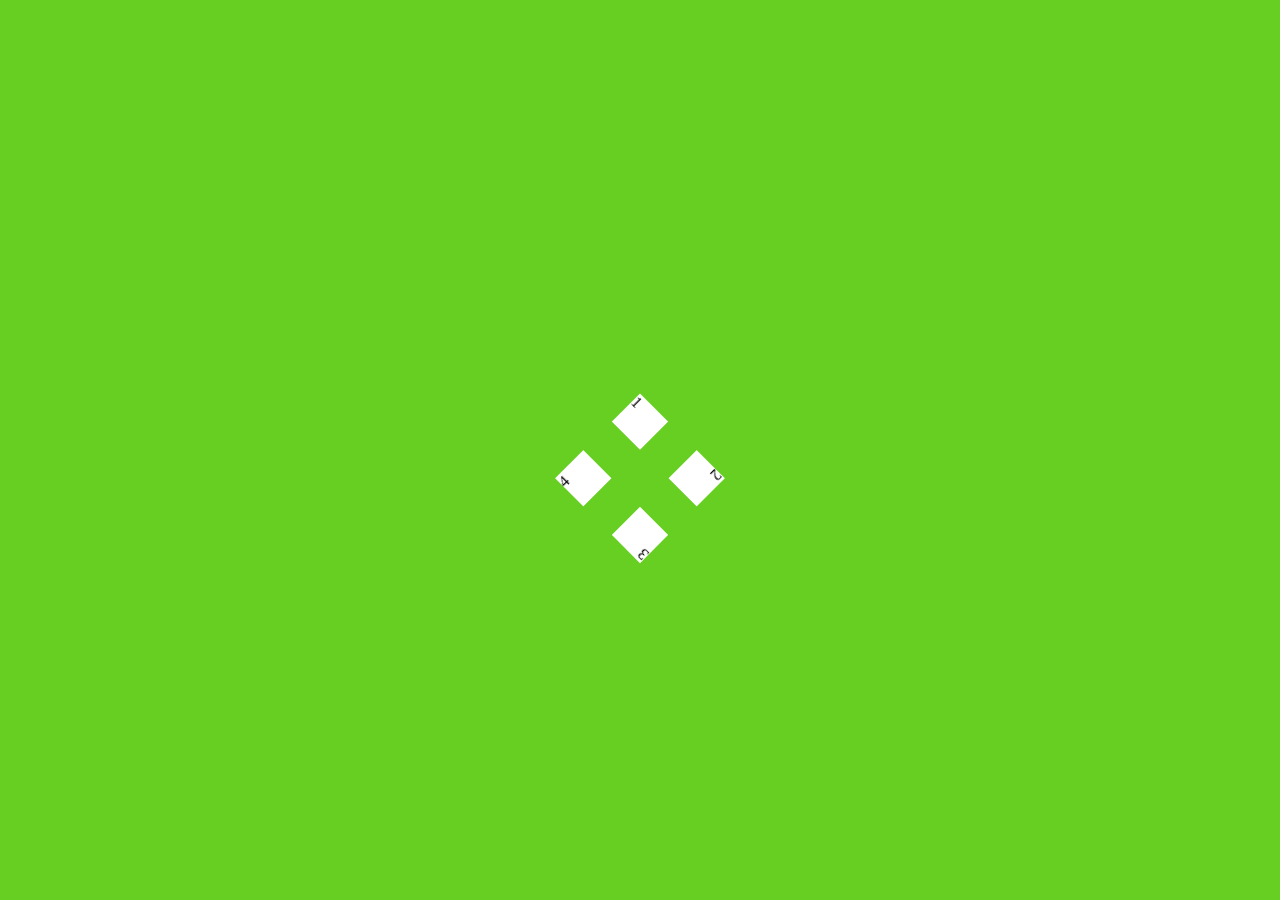
==== loading/demo07/index.html @ 1f267281 "update loading spinner" ====
<!DOCTYPE html>
<html lang="en">
<head>
  <meta charset="UTF-8">
  <meta name="viewport" content="width=device-width, initial-scale=1.0">
  <meta http-equiv="X-UA-Compatible" content="ie=edge">
  <link rel="stylesheet" href="../base.css">
  <link rel="stylesheet" href="./index.css">
  <title>loading特效07</title>
</head>
<body>
  <div class="main">
    <div class="loading-spinner">
      <div class="loading-item item1">1</div>
      <div class="loading-item item2">2</div>
      <div class="loading-item item3">3</div>
      <div class="loading-item item4">4</div>
    </div>
  </div>
</body>
</html>
---- loading/base.css ----
html,
body {
  height: 100%;
  margin: 0;
  padding: 0;
}
.main {
  height: 100%;
  background-color: #67CF22;
}

.loading-spinner {
  position: absolute;
  left: 0;
  top: 0;
  right: 0;
  bottom: 0;
  width: 80px;
  height: 80px;
  margin: auto;
}

.loading-item {
  background: white;
}
---- loading/demo07/index.css ----
.main {
  perspective: 2000px;
  /* perspective-origin: 100% 100%; */
}
.loading-spinner {
  transform: rotateZ(45deg);
  width: 120px;
  height: 120px;
  transform-style: preserve-3d;
}

.loading-item {
  position: absolute;
  left: 20px;
  top: 20px;
  width: 40px;
  height: 40px;
  background: white;
  transform-origin: 100% 100%;
  animation: myAnimation 2.4s infinite linear;
}

.loading-item.item2 {
  left: 60px;
  transform: rotateZ(90deg);
  animation-delay: 0.3s;   
}

.loading-item.item3 {
  left: 60px;
  top: 60px;
  transform: rotateZ(180deg);
  animation-delay: 0.6s;
}
.loading-item.item4 {
  top: 60px;
  transform: rotateZ(270deg);
  animation-delay: 0.9s;
}




@keyframes myAnimation {
  0%, 10%{
    transform: rotateX(-180deg);
    opacity: 0;
  } 25%, 75% {
    transform: rotateX(0deg);
    opacity: 1;
  } 90%, 100% {
    transform: rotateY(180deg);
    opacity: 0;
  }
}
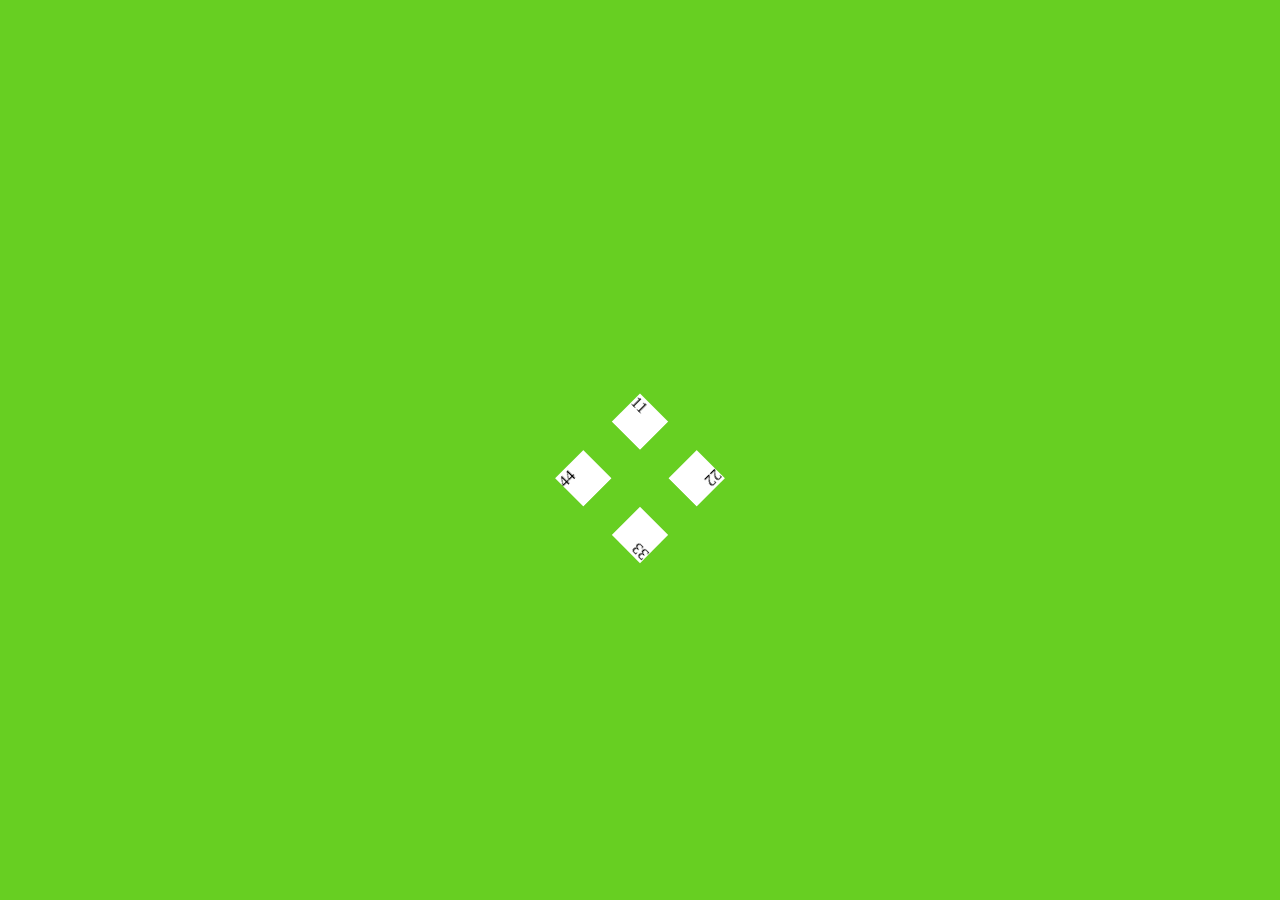
==== commit 617d1dee: "test" ====
--- a/loading/demo07/index.html
+++ b/loading/demo07/index.html
@@ -11,10 +11,10 @@
 <body>
   <div class="main">
     <div class="loading-spinner">
-      <div class="loading-item item1">1</div>
-      <div class="loading-item item2">2</div>
-      <div class="loading-item item3">3</div>
-      <div class="loading-item item4">4</div>
+      <div class="loading-item item1">11</div>
+      <div class="loading-item item2">22</div>
+      <div class="loading-item item3">33</div>
+      <div class="loading-item item4">44</div>
     </div>
   </div>
 </body>
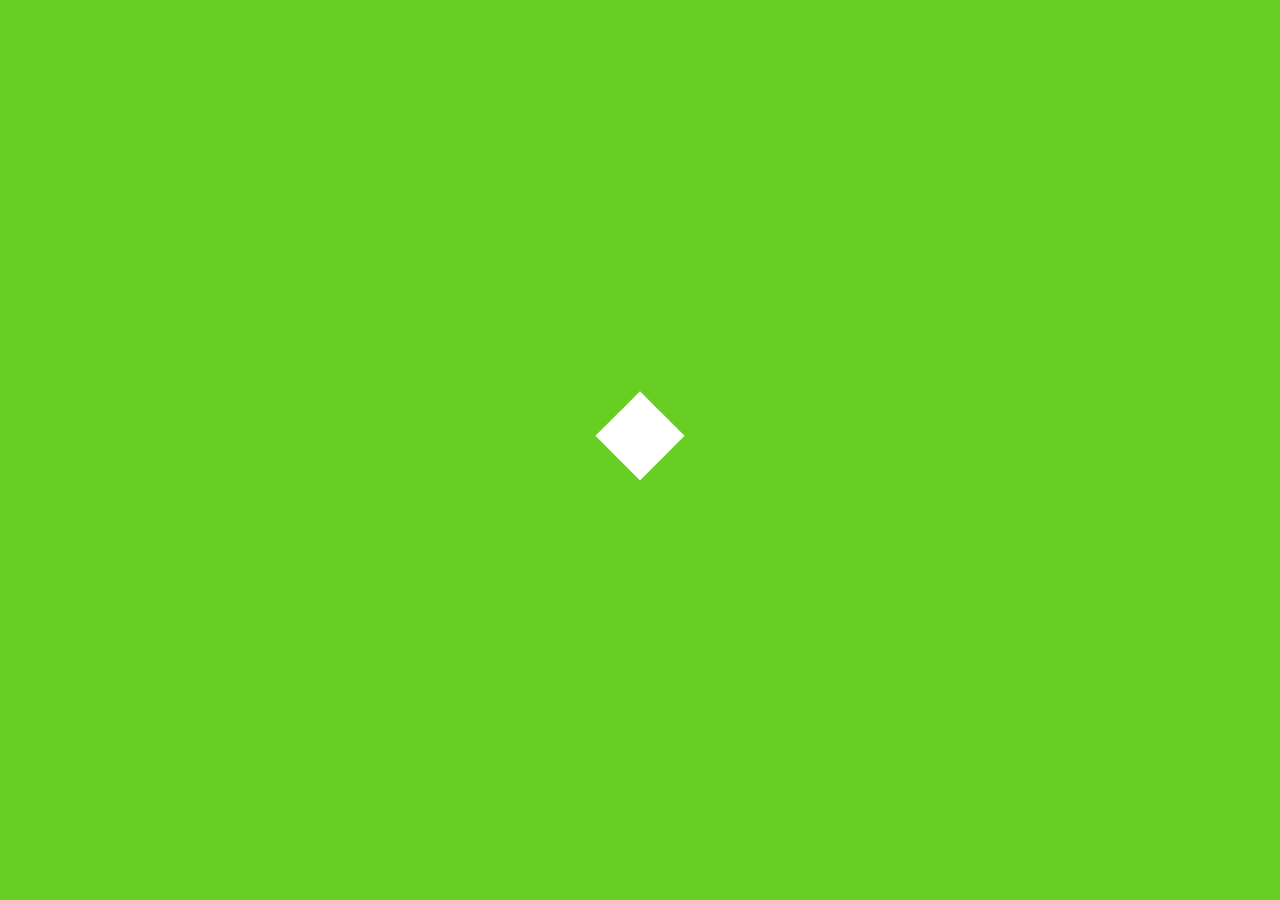
==== commit 1201b756: "update  demo7" ====
--- a/loading/demo07/index.html
+++ b/loading/demo07/index.html
@@ -11,10 +11,10 @@
 <body>
   <div class="main">
     <div class="loading-spinner">
-      <div class="loading-item item1">11</div>
-      <div class="loading-item item2">22</div>
-      <div class="loading-item item3">33</div>
-      <div class="loading-item item4">44</div>
+      <div class="loading-item item1"></div>
+      <div class="loading-item item2"></div>
+      <div class="loading-item item3"></div>
+      <div class="loading-item item4"></div>
     </div>
   </div>
 </body>
--- a/loading/demo07/index.css
+++ b/loading/demo07/index.css
@@ -1,55 +1,71 @@
-.main {
-  perspective: 2000px;
-  /* perspective-origin: 100% 100%; */
-}
 .loading-spinner {
   transform: rotateZ(45deg);
   width: 120px;
   height: 120px;
-  transform-style: preserve-3d;
 }
 
 .loading-item {
   position: absolute;
   left: 20px;
   top: 20px;
-  width: 40px;
-  height: 40px;
+  width: 30px;
+  height: 30px;
+  background-color: transparent;
+  transform: scale(1.1);
+}
+
+.loading-item::before {
+  content: " ";
+  display: inline-block;
+  width: 30px;
+  height: 30px;
   background: white;
   transform-origin: 100% 100%;
   animation: myAnimation 2.4s infinite linear;
 }
 
 .loading-item.item2 {
-  left: 60px;
-  transform: rotateZ(90deg);
-  animation-delay: 0.3s;   
+  left: 50px;
+  transform: scale(1.1) rotateZ(90deg);
+}
+
+.loading-item.item2::before {
+  animation-delay: 0.3s;
 }
 
 .loading-item.item3 {
-  left: 60px;
-  top: 60px;
-  transform: rotateZ(180deg);
+  left: 50px;
+  top: 50px;
+  transform: scale(1.1) rotateZ(180deg);
+}
+
+.loading-item.item3::before {
   animation-delay: 0.6s;
 }
+
 .loading-item.item4 {
-  top: 60px;
-  transform: rotateZ(270deg);
+  top: 50px;
+  transform: scale(1.1) rotateZ(270deg);
+}
+
+.loading-item.item4::before {
   animation-delay: 0.9s;
 }
 
-
-
-
 @keyframes myAnimation {
-  0%, 10%{
-    transform: rotateX(-180deg);
-    opacity: 0;
-  } 25%, 75% {
-    transform: rotateX(0deg);
-    opacity: 1;
-  } 90%, 100% {
-    transform: rotateY(180deg);
+  0%,
+  10% {
+    transform: perspective(100px) rotateX(-180deg);
     opacity: 0;
   }
-}
+  25%,
+  75% {
+    transform: perspective(100px) rotateX(0deg);
+    opacity: 1;
+  }
+  90%,
+  100% {
+    transform: perspective(100px) rotateY(180deg);
+    opacity: 0;
+  }
+}